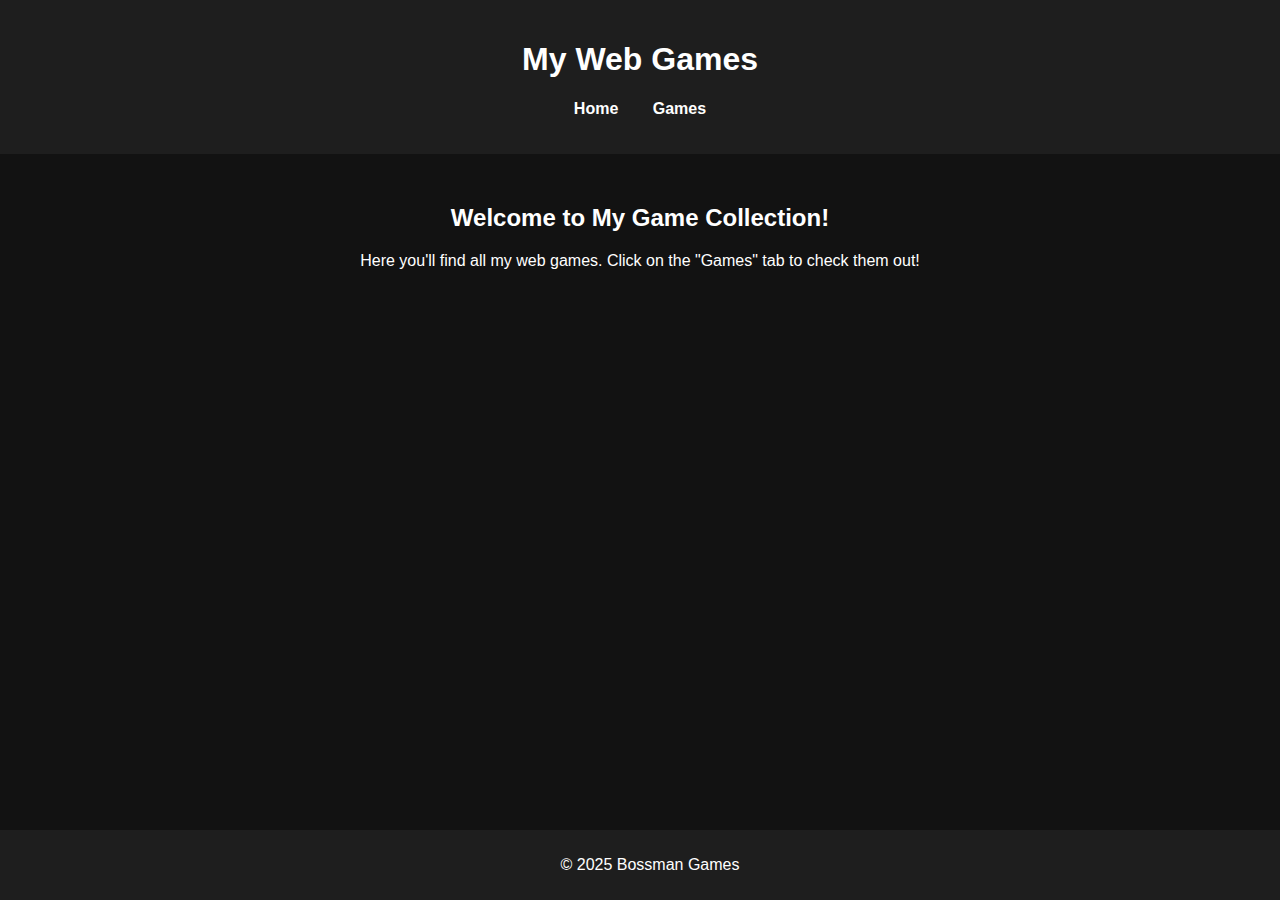
==== index.html @ 317d295c "Update index.html" ====
<!DOCTYPE html>
<html lang="en">
<head>
    <meta charset="UTF-8">
    <meta name="viewport" content="width=device-width, initial-scale=1.0">
    <title>JayZz-15's Games</title>
    <link rel="stylesheet" href="style.css">
</head>
<body>
    <header>
        <h1>My Web Games</h1>
        <nav>
            <ul>
                <li><a href="index.html">Home</a></li>
                <li><a href="games.html">Games</a></li>
            </ul>
        </nav>
    </header>

    <section class="welcome">
        <h2>Welcome to My Game Collection!</h2>
        <p>Here you'll find all my web games. Click on the "Games" tab to check them out!</p>
    </section>

    <footer>
        <p>© 2025 Bossman Games</p>
    </footer>
</body>
</html>
---- style.css ----
body {
    font-family: Arial, sans-serif;
    background-color: #121212;
    color: #ffffff;
    text-align: center;
    margin: 0;
    padding: 0;
}

header {
    background-color: #1e1e1e;
    padding: 20px;
}

nav ul {
    list-style-type: none;
    padding: 0;
}

nav ul li {
    display: inline;
    margin: 0 15px;
}

nav a {
    color: #ffffff;
    text-decoration: none;
    font-weight: bold;
}

.welcome {
    margin-top: 50px;
}

footer {
    background-color: #1e1e1e;
    padding: 10px;
    position: absolute;
    bottom: 0;
    width: 100%;
}
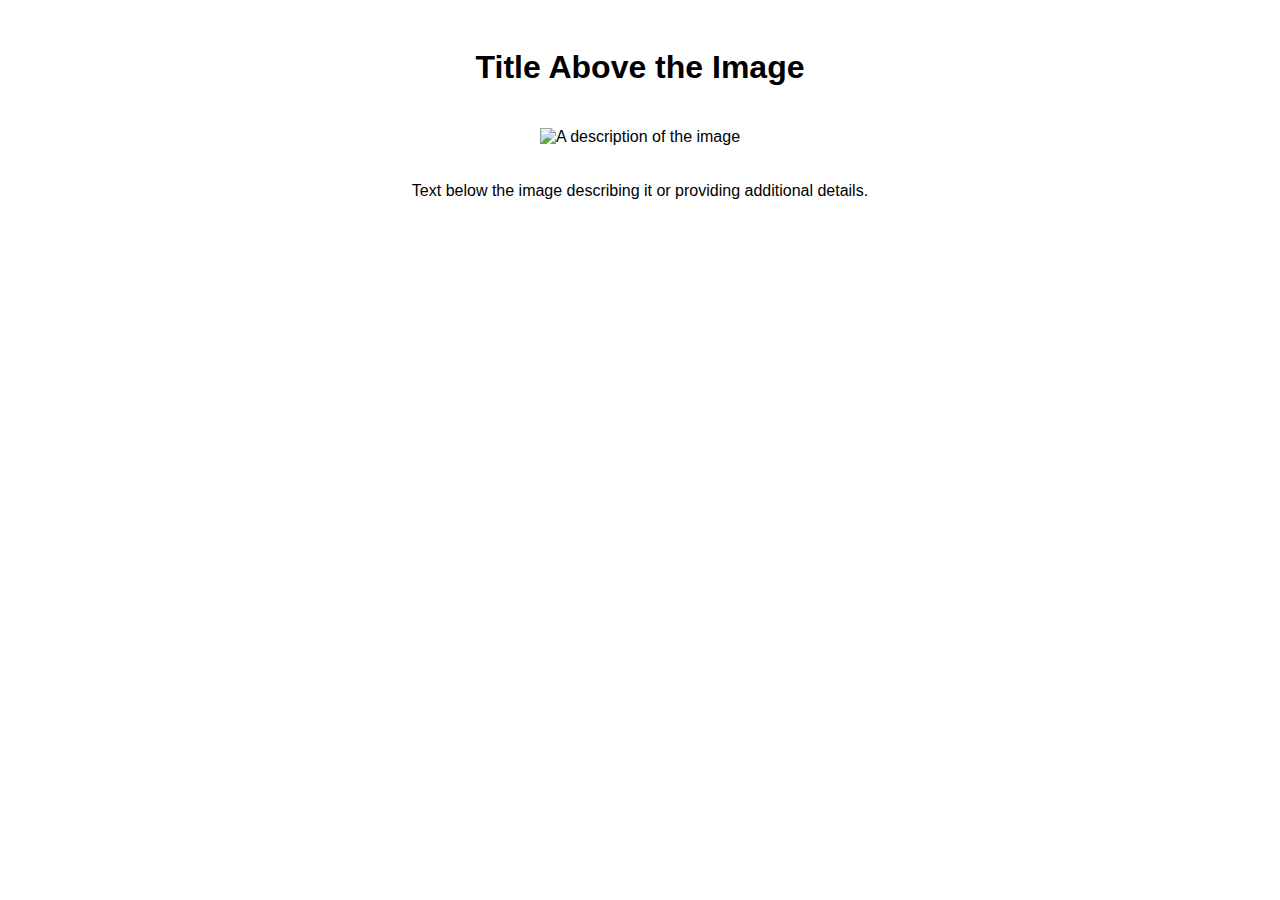
==== commit 22f06bbc: "Update index.html" ====
--- a/index.html
+++ b/index.html
@@ -3,27 +3,23 @@
 <head>
     <meta charset="UTF-8">
     <meta name="viewport" content="width=device-width, initial-scale=1.0">
-    <title>JayZz-15's Games</title>
-    <link rel="stylesheet" href="style.css">
+    <title>Simple Webpage</title>
+    <style>
+        body {
+            font-family: Arial, sans-serif;
+            text-align: center;
+            padding: 20px;
+        }
+        img {
+            max-width: 100%;
+            height: auto;
+            margin: 20px 0;
+        }
+    </style>
 </head>
 <body>
-    <header>
-        <h1>My Web Games</h1>
-        <nav>
-            <ul>
-                <li><a href="index.html">Home</a></li>
-                <li><a href="games.html">Games</a></li>
-            </ul>
-        </nav>
-    </header>
-
-    <section class="welcome">
-        <h2>Welcome to My Game Collection!</h2>
-        <p>Here you'll find all my web games. Click on the "Games" tab to check them out!</p>
-    </section>
-
-    <footer>
-        <p>© 2025 Bossman Games</p>
-    </footer>
+    <h1>Title Above the Image</h1>
+    <img src="your-image-url.jpg" alt="A description of the image">
+    <p>Text below the image describing it or providing additional details.</p>
 </body>
 </html>
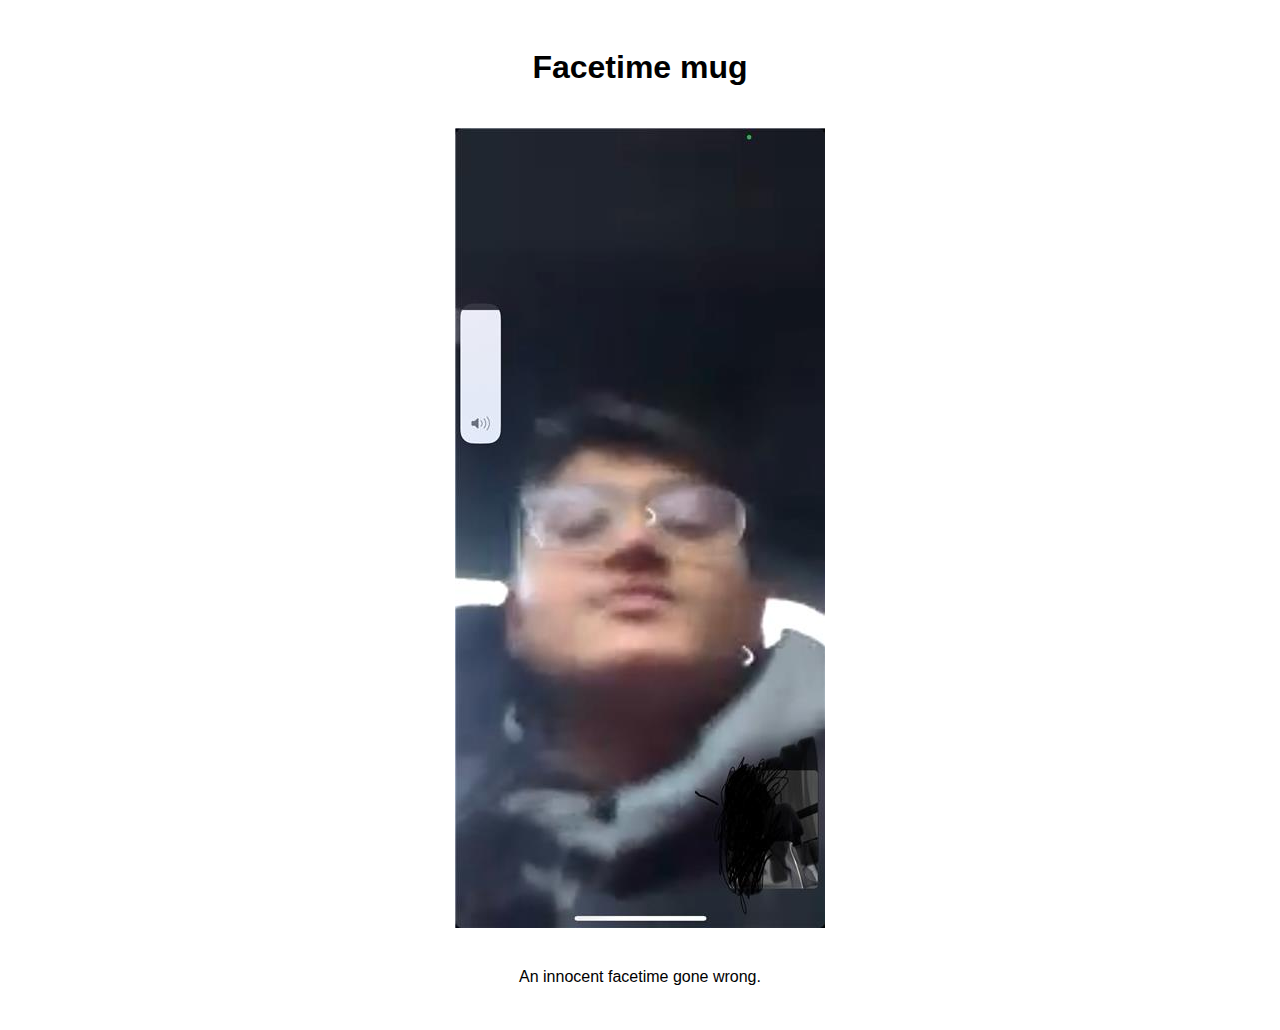
==== commit 11fd7353: "Update index.html" ====
--- a/index.html
+++ b/index.html
@@ -3,7 +3,7 @@
 <head>
     <meta charset="UTF-8">
     <meta name="viewport" content="width=device-width, initial-scale=1.0">
-    <title>Simple Webpage</title>
+    <title>The pranav lore</title>
     <style>
         body {
             font-family: Arial, sans-serif;
@@ -18,8 +18,8 @@
     </style>
 </head>
 <body>
-    <h1>Title Above the Image</h1>
-    <img src="your-image-url.jpg" alt="A description of the image">
-    <p>Text below the image describing it or providing additional details.</p>
+    <h1>Facetime mug</h1>
+    <img src="image.jpg" alt="A description of the image">
+    <p>An innocent facetime gone wrong.</p>
 </body>
 </html>
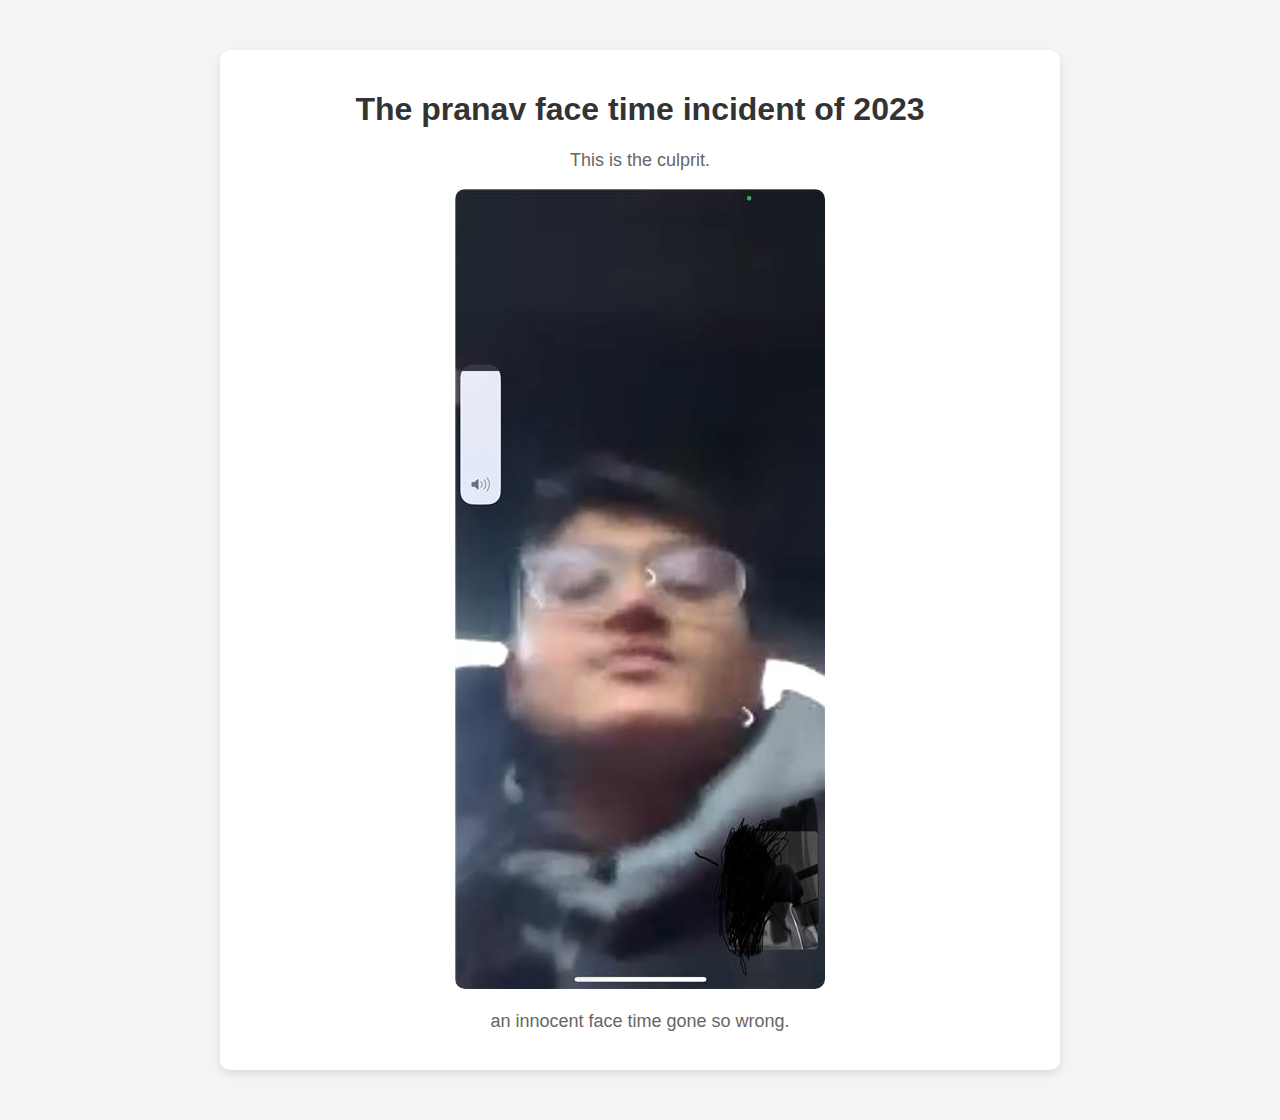
==== commit 626e8e21: "Update index.html" ====
--- a/index.html
+++ b/index.html
@@ -3,23 +3,49 @@
 <head>
     <meta charset="UTF-8">
     <meta name="viewport" content="width=device-width, initial-scale=1.0">
-    <title>The pranav lore</title>
+    <title>adolf newsler's trusy news</title>
     <style>
         body {
             font-family: Arial, sans-serif;
+            margin: 0;
+            padding: 0;
             text-align: center;
+            background-color: #f4f4f4;
+        }
+
+        .container {
+            max-width: 800px;
+            margin: 50px auto;
+            background: white;
             padding: 20px;
+            border-radius: 10px;
+            box-shadow: 0px 4px 8px rgba(0, 0, 0, 0.1);
         }
+
         img {
             max-width: 100%;
             height: auto;
-            margin: 20px 0;
+            border-radius: 10px;
+        }
+
+        h1 {
+            color: #333;
+        }
+
+        p {
+            color: #666;
+            font-size: 18px;
         }
     </style>
 </head>
 <body>
-    <h1>Facetime mug</h1>
-    <img src="image.jpg" alt="A description of the image">
-    <p>An innocent facetime gone wrong.</p>
+
+    <div class="container">
+        <h1>The pranav face time incident of 2023</h1>
+        <p>This is the culprit.</p>
+        <img src="image.jpg" alt="A cool image">
+        <p>an innocent face time gone so wrong.</p>
+    </div>
+
 </body>
 </html>
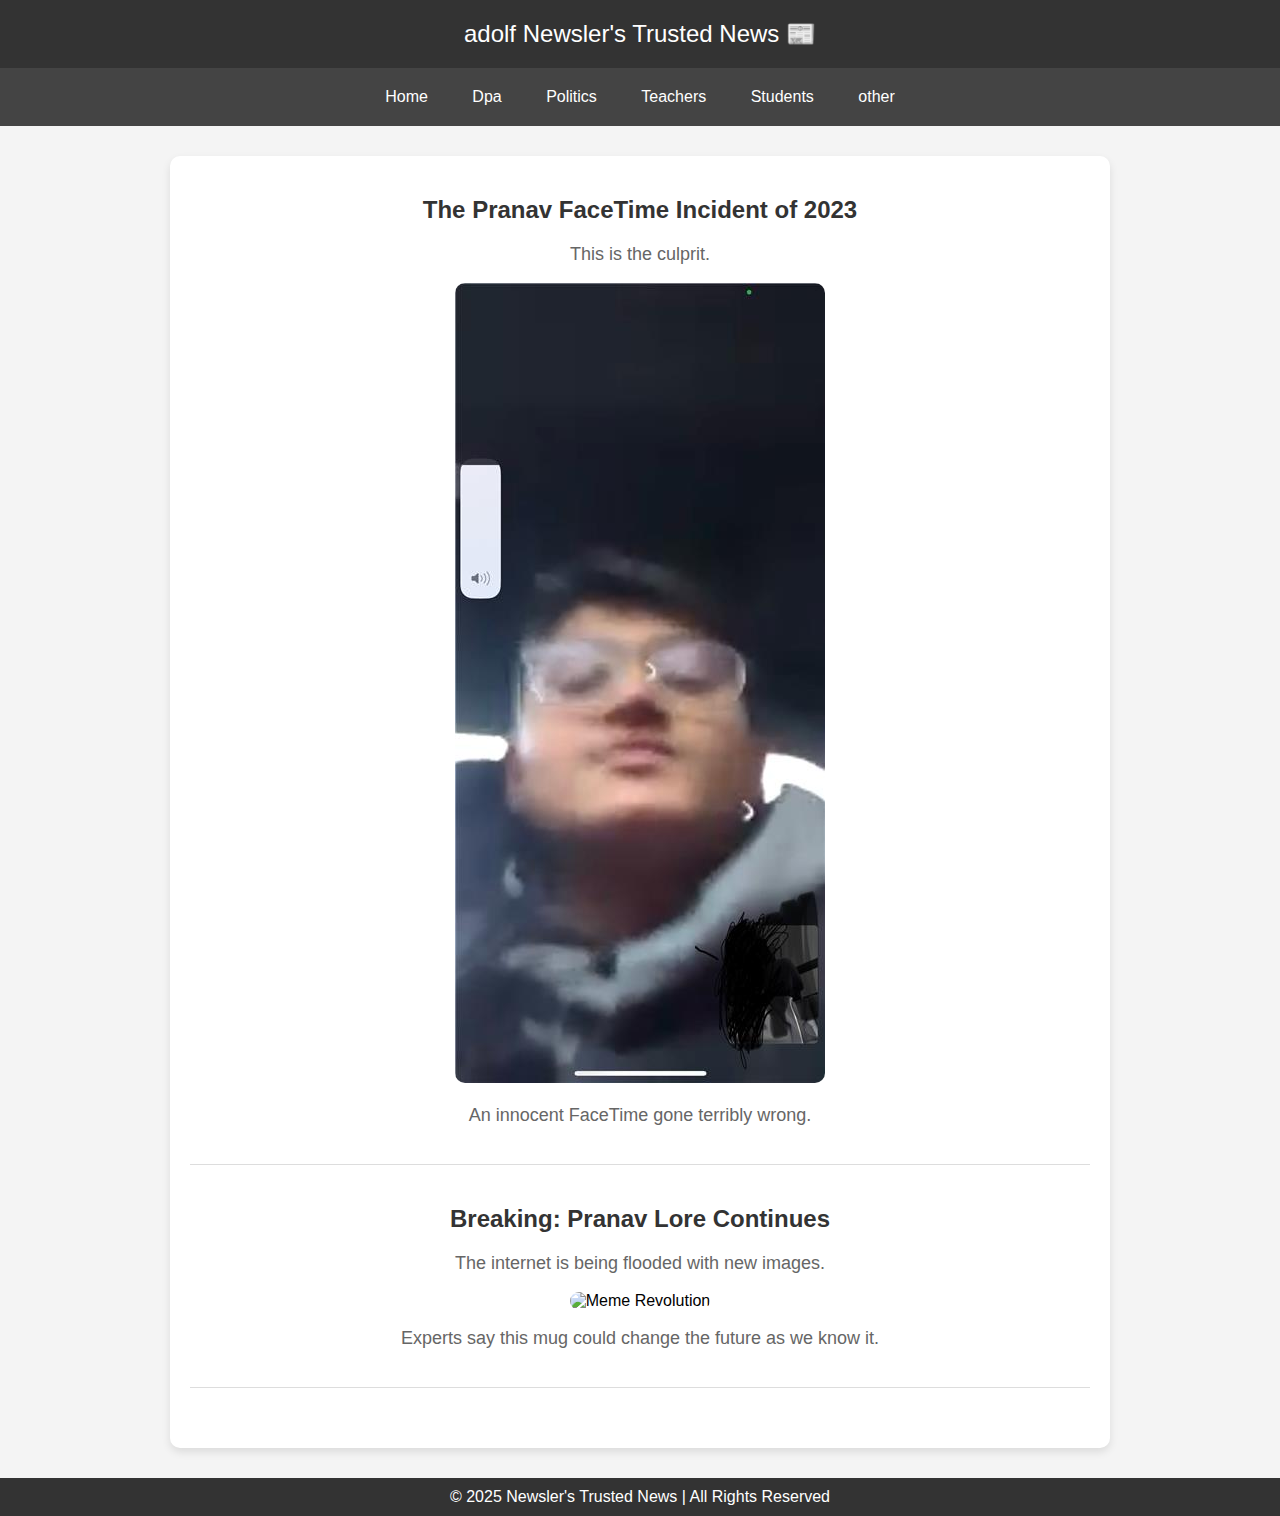
==== commit 7e26478d: "Update index.html" ====
--- a/index.html
+++ b/index.html
@@ -3,23 +3,59 @@
 <head>
     <meta charset="UTF-8">
     <meta name="viewport" content="width=device-width, initial-scale=1.0">
-    <title>adolf newsler's trusy news</title>
+    <title>adolf Newsler's Trusted News</title>
     <style>
         body {
             font-family: Arial, sans-serif;
             margin: 0;
             padding: 0;
-            text-align: center;
             background-color: #f4f4f4;
         }
 
+        /* Header */
+        .header {
+            background: #333;
+            color: white;
+            padding: 20px;
+            text-align: center;
+            font-size: 24px;
+        }
+
+        /* Navigation */
+        .nav {
+            background: #444;
+            padding: 10px;
+            text-align: center;
+        }
+
+        .nav a {
+            color: white;
+            text-decoration: none;
+            padding: 10px 20px;
+            display: inline-block;
+        }
+
+        .nav a:hover {
+            background: #666;
+            border-radius: 5px;
+        }
+
+        /* Main Container */
         .container {
-            max-width: 800px;
-            margin: 50px auto;
+            max-width: 900px;
+            margin: 30px auto;
             background: white;
             padding: 20px;
             border-radius: 10px;
             box-shadow: 0px 4px 8px rgba(0, 0, 0, 0.1);
+        }
+
+        /* News Article */
+        .article {
+            text-align: center;
+            margin-bottom: 40px;
+            padding-bottom: 20px;
+            border-bottom: 1px solid #ddd;
         }
 
         img {
@@ -28,7 +64,7 @@
             border-radius: 10px;
         }
 
-        h1 {
+        h1, h2 {
             color: #333;
         }
 
@@ -36,15 +72,50 @@
             color: #666;
             font-size: 18px;
         }
+
+        /* Footer */
+        .footer {
+            background: #333;
+            color: white;
+            text-align: center;
+            padding: 10px;
+            margin-top: 30px;
+        }
     </style>
 </head>
 <body>
 
+    <div class="header">
+        adolf Newsler's Trusted News 📰
+    </div>
+
+    <div class="nav">
+        <a href="#">Home</a>
+        <a href="#">Dpa</a>
+        <a href="#">Politics</a>
+        <a href="#">Teachers</a>
+        <a href="#">Students</a>
+        <a href="#">other</a>
+    </div>
+
     <div class="container">
-        <h1>The pranav face time incident of 2023</h1>
-        <p>This is the culprit.</p>
-        <img src="image.jpg" alt="A cool image">
-        <p>an innocent face time gone so wrong.</p>
+        <div class="article">
+            <h2>The Pranav FaceTime Incident of 2023</h2>
+            <p>This is the culprit.</p>
+            <img src="image.jpg" alt="The Culprit">
+            <p>An innocent FaceTime gone terribly wrong.</p>
+        </div>
+
+        <div class="article">
+            <h2>Breaking: Pranav Lore Continues</h2>
+            <p>The internet is being flooded with new images.</p>
+            <img src="image(1).jpg" alt="Meme Revolution">
+            <p>Experts say this mug could change the future as we know it.</p>
+        </div>
+    </div>
+
+    <div class="footer">
+        &copy; 2025 Newsler's Trusted News | All Rights Reserved
     </div>
 
 </body>
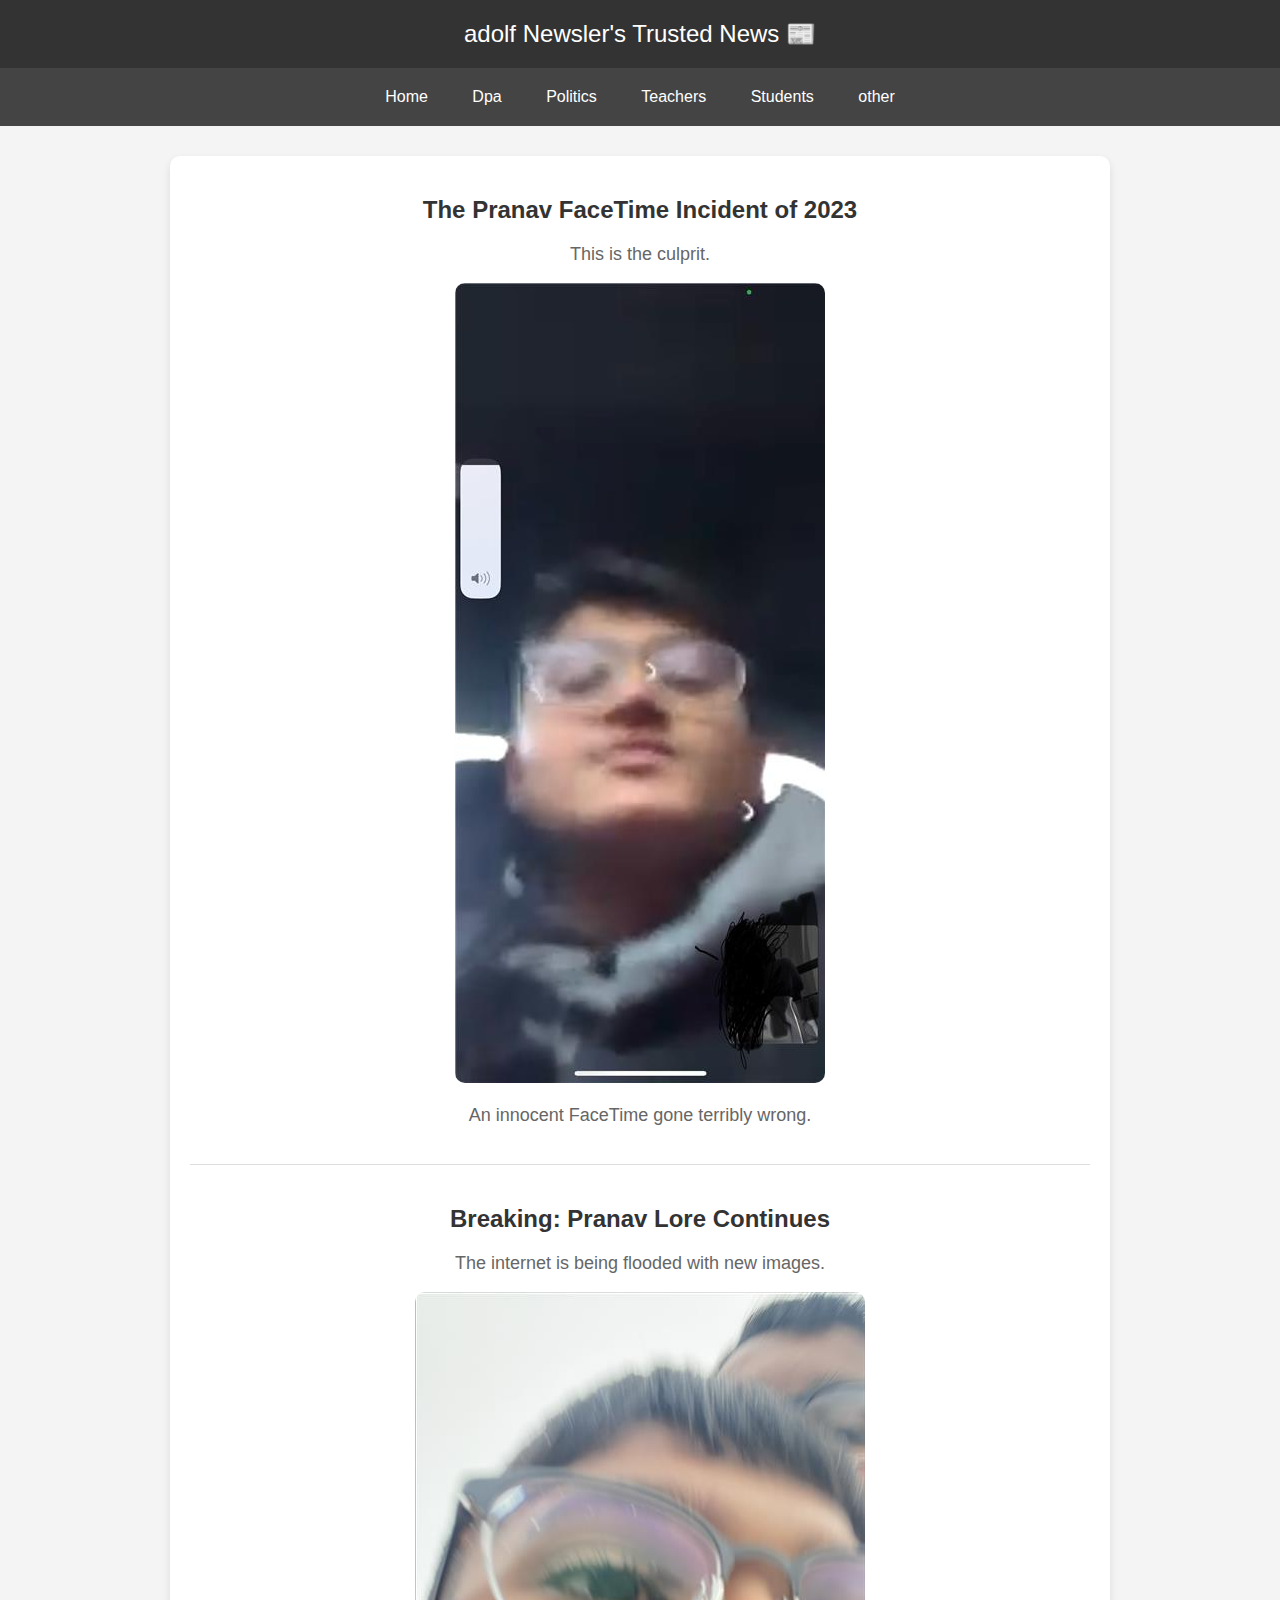
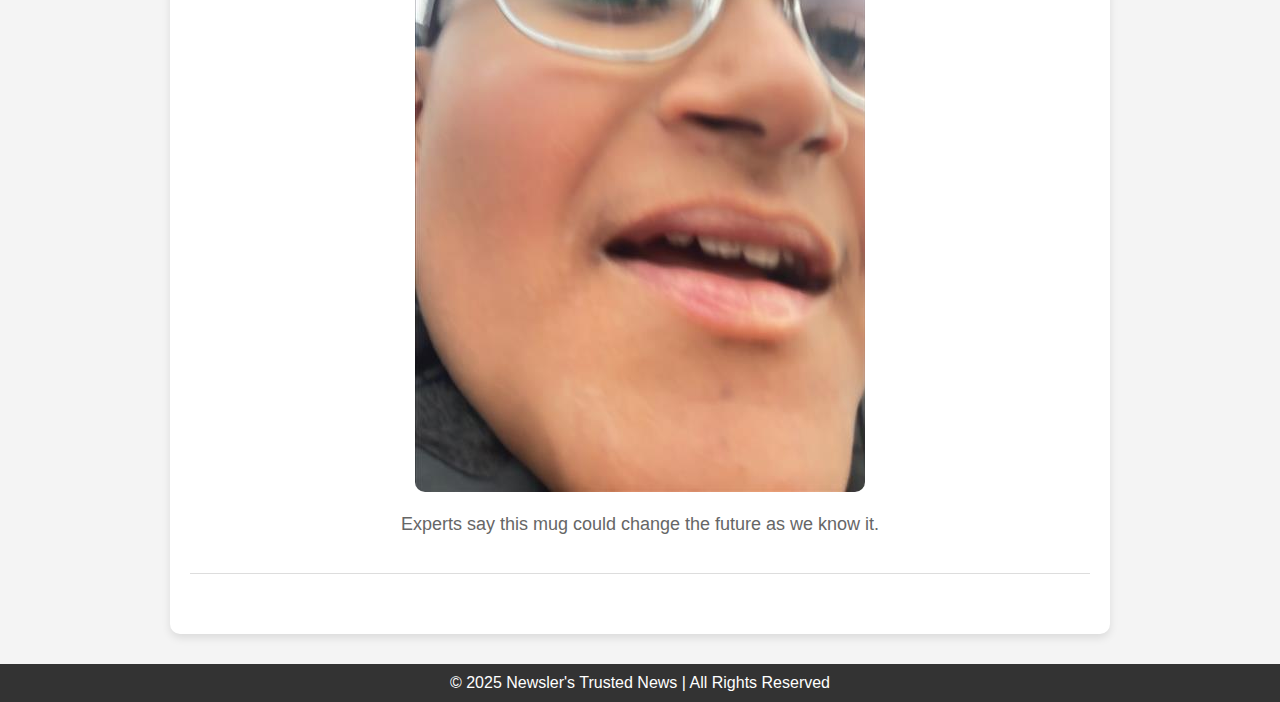
==== commit 9535487a: "Update index.html" ====
--- a/index.html
+++ b/index.html
@@ -109,7 +109,7 @@
         <div class="article">
             <h2>Breaking: Pranav Lore Continues</h2>
             <p>The internet is being flooded with new images.</p>
-            <img src="image(1).jpg" alt="Meme Revolution">
+            <img src="piano.jpg" alt="Meme Revolution">
             <p>Experts say this mug could change the future as we know it.</p>
         </div>
     </div>
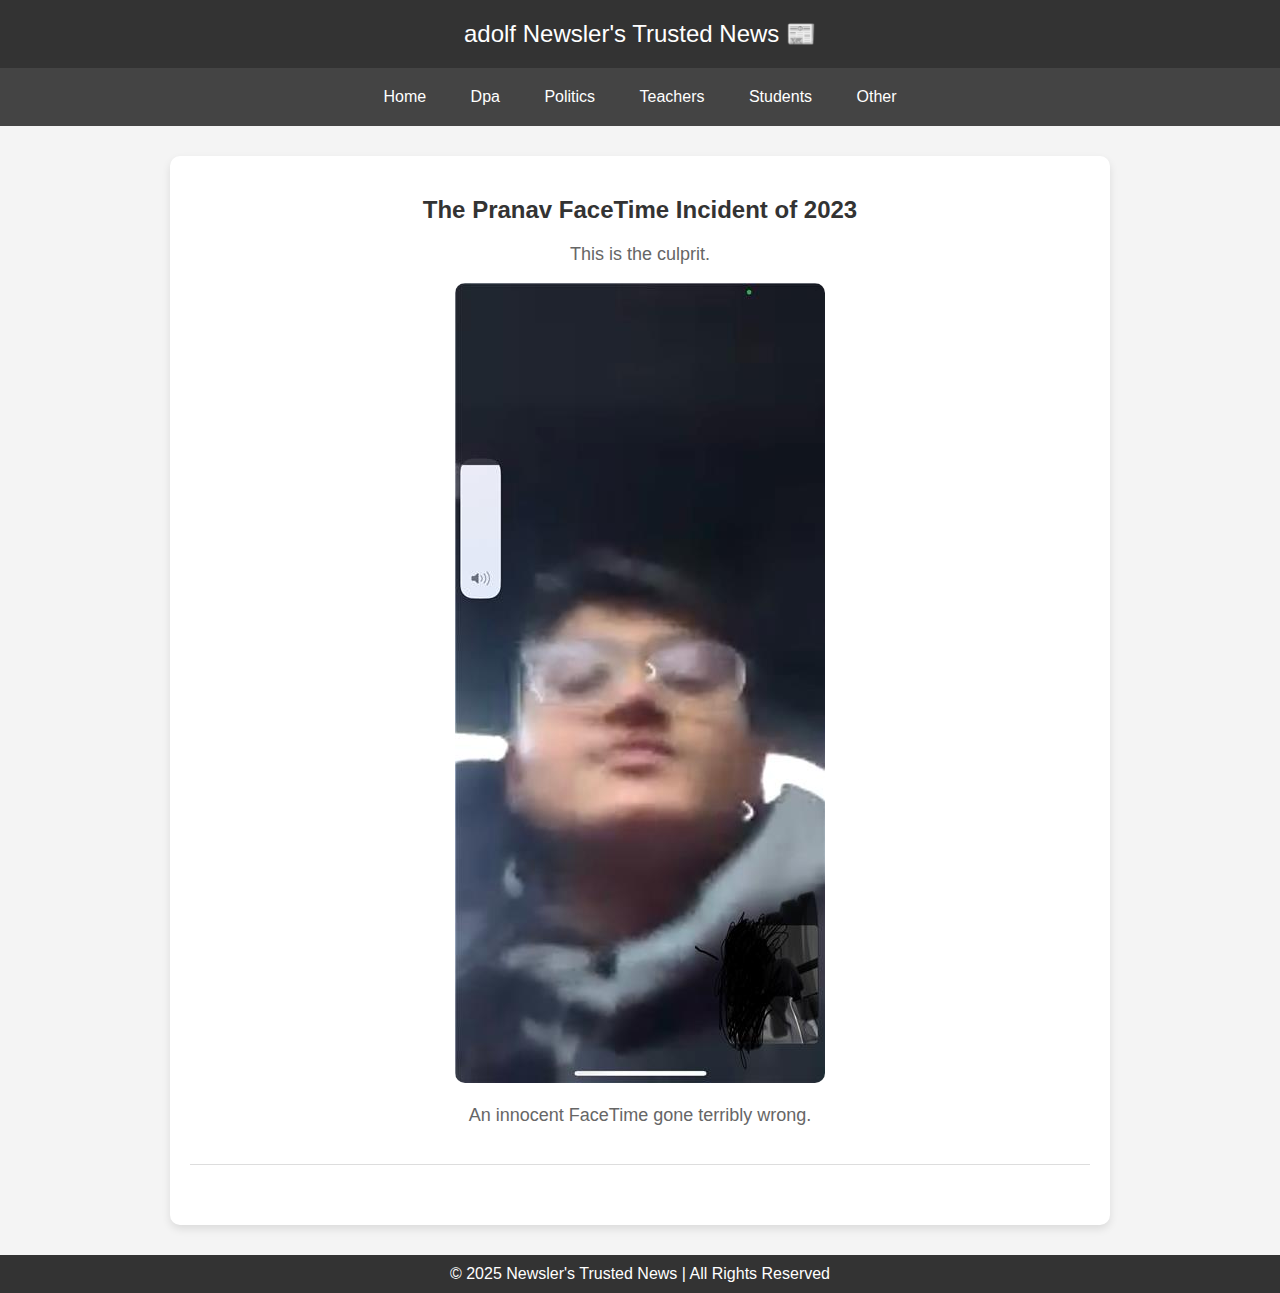
==== commit d87c13da: "Update index.html" ====
--- a/index.html
+++ b/index.html
@@ -1,122 +1,49 @@
 <!DOCTYPE html>
 <html lang="en">
 <head>
-    <meta charset="UTF-8">
-    <meta name="viewport" content="width=device-width, initial-scale=1.0">
-    <title>adolf Newsler's Trusted News</title>
-    <style>
-        body {
-            font-family: Arial, sans-serif;
-            margin: 0;
-            padding: 0;
-            background-color: #f4f4f4;
-        }
-
-        /* Header */
-        .header {
-            background: #333;
-            color: white;
-            padding: 20px;
-            text-align: center;
-            font-size: 24px;
-        }
-
-        /* Navigation */
-        .nav {
-            background: #444;
-            padding: 10px;
-            text-align: center;
-        }
-
-        .nav a {
-            color: white;
-            text-decoration: none;
-            padding: 10px 20px;
-            display: inline-block;
-        }
-
-        .nav a:hover {
-            background: #666;
-            border-radius: 5px;
-        }
-
-        /* Main Container */
-        .container {
-            max-width: 900px;
-            margin: 30px auto;
-            background: white;
-            padding: 20px;
-            border-radius: 10px;
-            box-shadow: 0px 4px 8px rgba(0, 0, 0, 0.1);
-        }
-
-        /* News Article */
-        .article {
-            text-align: center;
-            margin-bottom: 40px;
-            padding-bottom: 20px;
-            border-bottom: 1px solid #ddd;
-        }
-
-        img {
-            max-width: 100%;
-            height: auto;
-            border-radius: 10px;
-        }
-
-        h1, h2 {
-            color: #333;
-        }
-
-        p {
-            color: #666;
-            font-size: 18px;
-        }
-
-        /* Footer */
-        .footer {
-            background: #333;
-            color: white;
-            text-align: center;
-            padding: 10px;
-            margin-top: 30px;
-        }
-    </style>
+  <meta charset="UTF-8">
+  <meta name="viewport" content="width=device-width, initial-scale=1.0">
+  <title>adolf Newsler's Trusted News - Home</title>
+  <style>
+    body { font-family: Arial, sans-serif; margin: 0; padding: 0; background-color: #f4f4f4; }
+    .header { background: #333; color: white; padding: 20px; text-align: center; font-size: 24px; }
+    .nav { background: #444; padding: 10px; text-align: center; }
+    .nav a { color: white; text-decoration: none; padding: 10px 20px; display: inline-block; }
+    .nav a:hover { background: #666; border-radius: 5px; }
+    .container { max-width: 900px; margin: 30px auto; background: white; padding: 20px; border-radius: 10px; box-shadow: 0px 4px 8px rgba(0, 0, 0, 0.1); }
+    .article { text-align: center; margin-bottom: 40px; padding-bottom: 20px; border-bottom: 1px solid #ddd; }
+    img { max-width: 100%; height: auto; border-radius: 10px; }
+    h1, h2 { color: #333; }
+    p { color: #666; font-size: 18px; }
+    .footer { background: #333; color: white; text-align: center; padding: 10px; margin-top: 30px; }
+  </style>
 </head>
 <body>
+  <div class="header">
+    adolf Newsler's Trusted News 📰
+  </div>
 
-    <div class="header">
-        adolf Newsler's Trusted News 📰
+  <div class="nav">
+    <a href="index.html">Home</a>
+    <a href="dpa.html">Dpa</a>
+    <a href="politics.html">Politics</a>
+    <a href="teachers.html">Teachers</a>
+    <a href="students.html">Students</a>
+    <a href="other.html">Other</a>
+  </div>
+
+  <div class="container">
+    <div class="article">
+      <h2>The Pranav FaceTime Incident of 2023</h2>
+      <p>This is the culprit.</p>
+      <img src="image.jpg" alt="The Culprit">
+      <p>An innocent FaceTime gone terribly wrong.</p>
     </div>
+    <!-- Add more articles as needed -->
+  </div>
 
-    <div class="nav">
-        <a href="#">Home</a>
-        <a href="#">Dpa</a>
-        <a href="#">Politics</a>
-        <a href="#">Teachers</a>
-        <a href="#">Students</a>
-        <a href="#">other</a>
-    </div>
-
-    <div class="container">
-        <div class="article">
-            <h2>The Pranav FaceTime Incident of 2023</h2>
-            <p>This is the culprit.</p>
-            <img src="image.jpg" alt="The Culprit">
-            <p>An innocent FaceTime gone terribly wrong.</p>
-        </div>
-
-        <div class="article">
-            <h2>Breaking: Pranav Lore Continues</h2>
-            <p>The internet is being flooded with new images.</p>
-            <img src="piano.jpg" alt="Meme Revolution">
-            <p>Experts say this mug could change the future as we know it.</p>
-        </div>
-    </div>
-
-    <div class="footer">
-        &copy; 2025 Newsler's Trusted News | All Rights Reserved
-    </div>
-
+  <div class="footer">
+    &copy; 2025 Newsler's Trusted News | All Rights Reserved
+  </div>
 </body>
 </html>
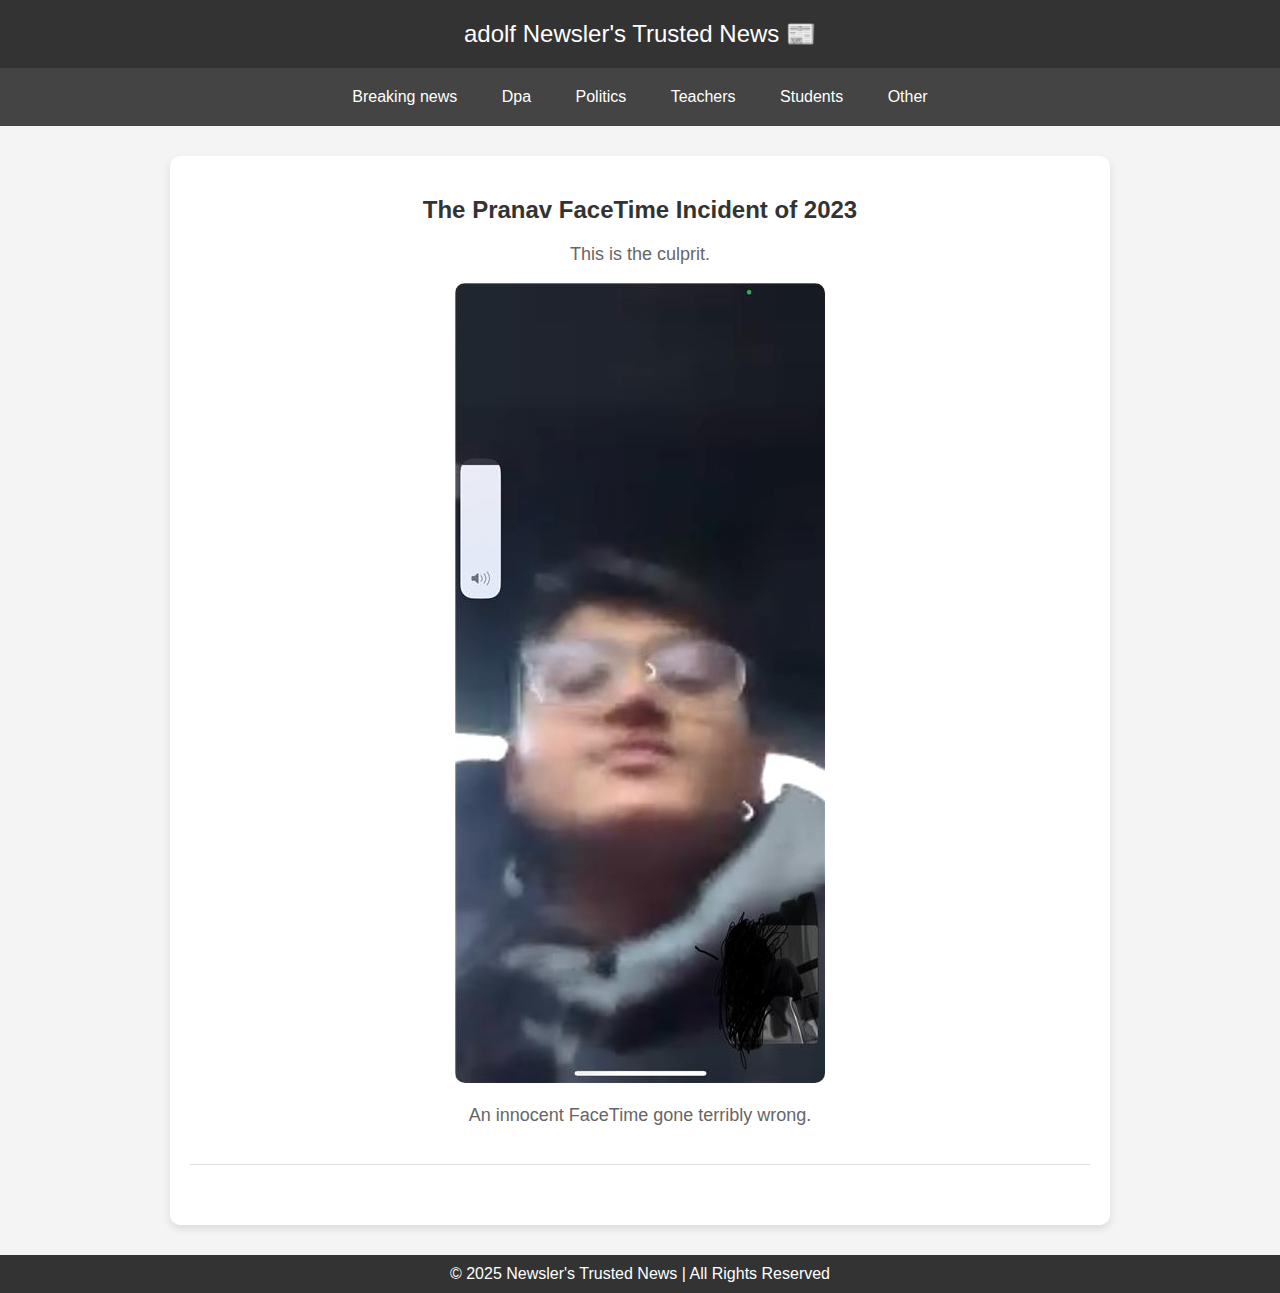
==== commit 5fa07f1a: "Update index.html" ====
--- a/index.html
+++ b/index.html
@@ -24,7 +24,7 @@
   </div>
 
   <div class="nav">
-    <a href="index.html">Home</a>
+    <a href="index.html">Breaking news</a>
     <a href="dpa.html">Dpa</a>
     <a href="politics.html">Politics</a>
     <a href="teachers.html">Teachers</a>
